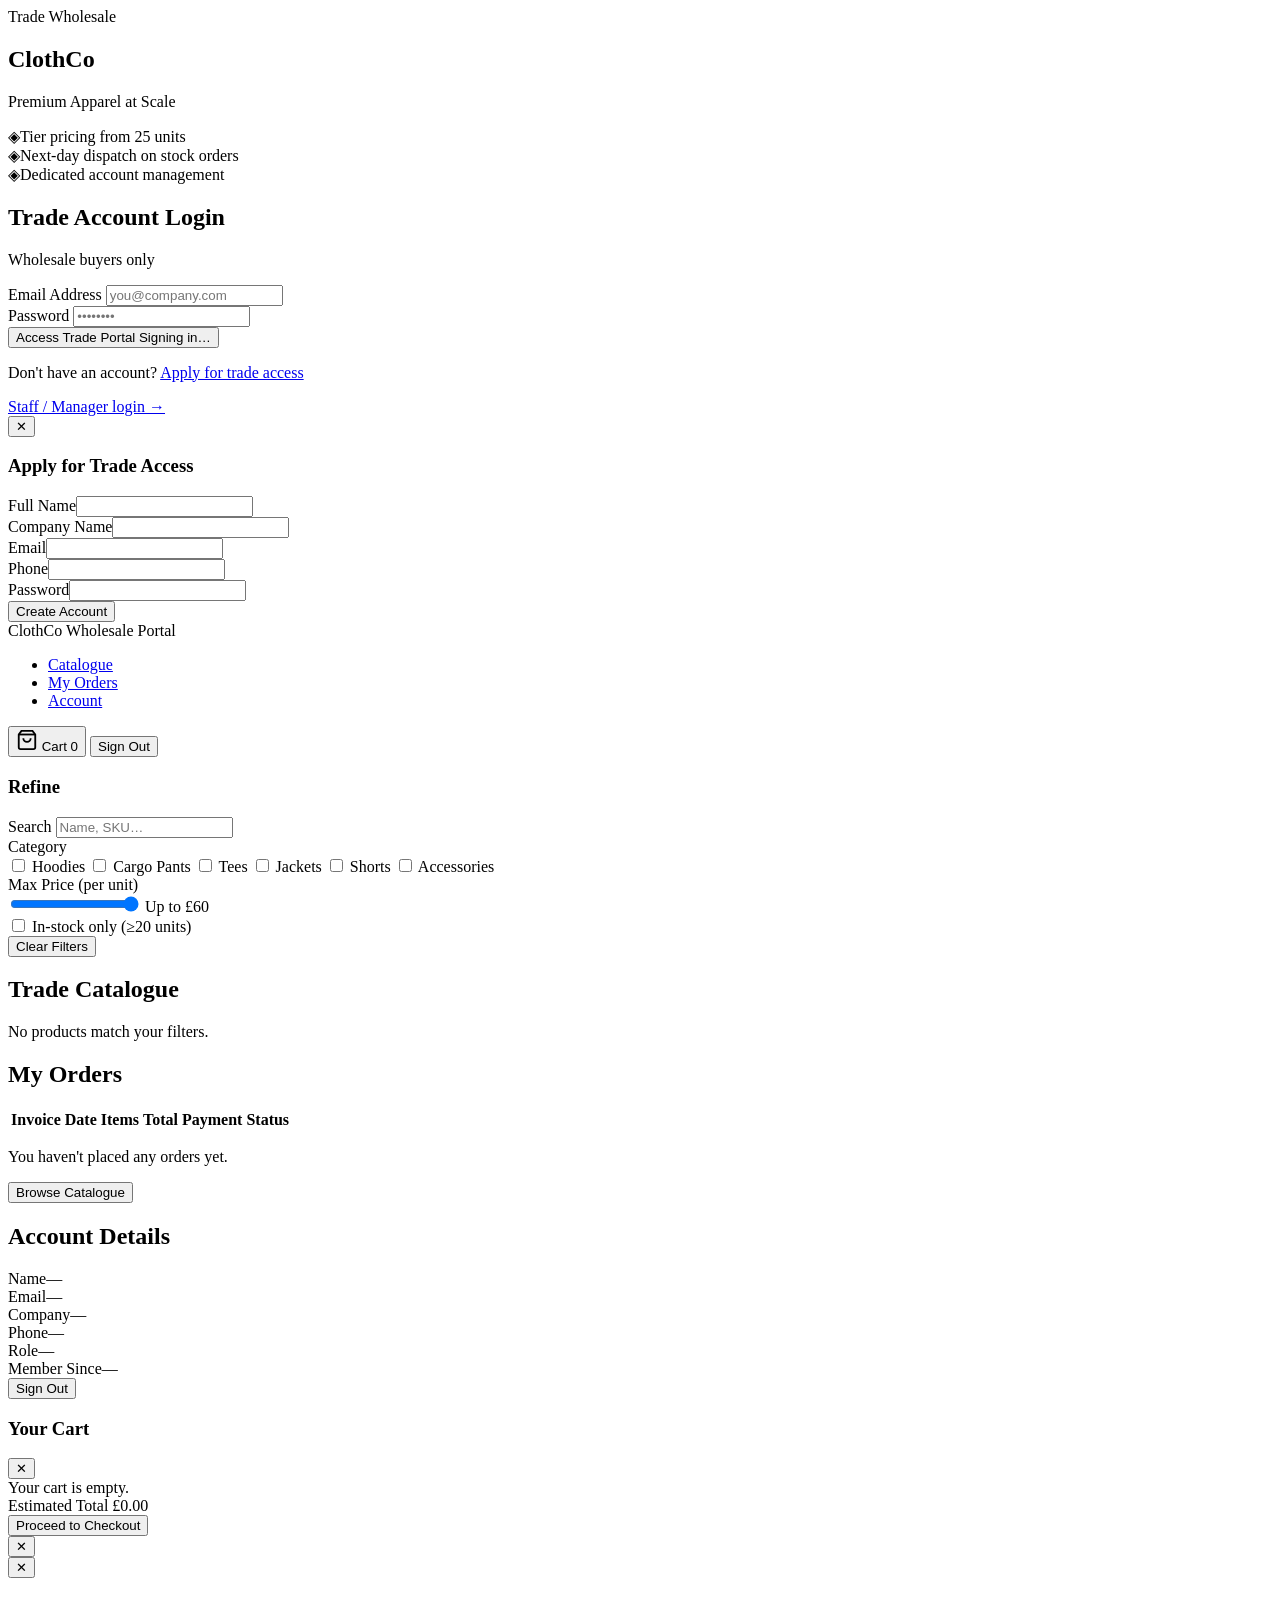
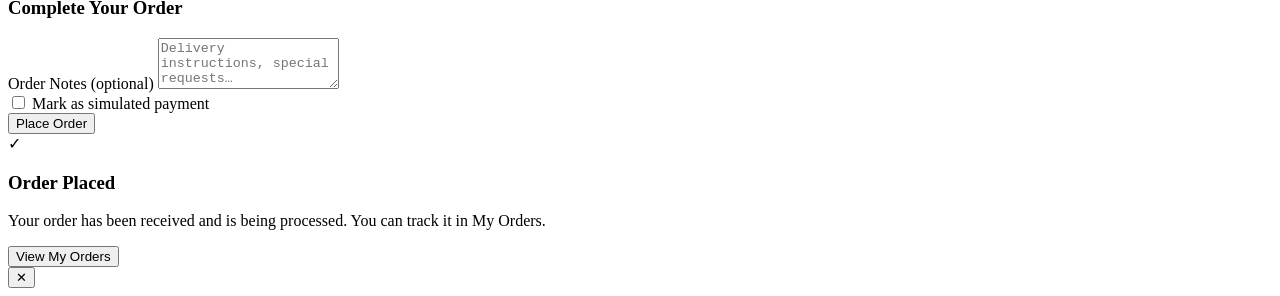
==== frontend/client/index.html @ d1ecea9d "Initial commit — ClothCo B2B wholesale platform with Docker support Co-Authored-By: Claude Sonnet 4." ====
<!DOCTYPE html>
<html lang="en">
<head>
  <meta charset="UTF-8" />
  <meta name="viewport" content="width=device-width, initial-scale=1.0" />
  <title>ClothCo Wholesale</title>
  <link rel="preconnect" href="https://fonts.googleapis.com" />
  <link rel="preconnect" href="https://fonts.gstatic.com" crossorigin />
  <link href="https://fonts.googleapis.com/css2?family=Playfair+Display:wght@400;600;700;900&family=Inter:wght@300;400;500;600&family=JetBrains+Mono:wght@400;500&display=swap" rel="stylesheet" />
  <link rel="stylesheet" href="/css/client.css" />
</head>
<body>
  <!-- ── Loading Overlay ── -->
  <div id="loading-overlay" class="loading-overlay">
    <div class="loading-spinner"></div>
  </div>

  <!-- ── Toast Notification ── -->
  <div id="toast" class="toast"></div>

  <!-- ══════════════════════════════════════════════════════ -->
  <!--  PAGE: LOGIN                                           -->
  <!-- ══════════════════════════════════════════════════════ -->
  <div id="page-login" class="page active">
    <section class="hero">
      <div class="hero-bg"></div>
      <div class="hero-content">
        <div class="brand-lockup">
          <span class="brand-eyebrow">Trade Wholesale</span>
          <h1 class="brand-name">ClothCo</h1>
          <p class="brand-tagline">Premium Apparel at Scale</p>
        </div>
        <div class="value-props">
          <div class="vp-item"><span class="vp-icon">◈</span><span>Tier pricing from 25 units</span></div>
          <div class="vp-item"><span class="vp-icon">◈</span><span>Next-day dispatch on stock orders</span></div>
          <div class="vp-item"><span class="vp-icon">◈</span><span>Dedicated account management</span></div>
        </div>
      </div>
      <div class="login-panel">
        <div class="login-card">
          <h2 class="login-title">Trade Account Login</h2>
          <p class="login-subtitle">Wholesale buyers only</p>
          <form id="login-form">
            <div class="form-group">
              <label for="login-email">Email Address</label>
              <input type="email" id="login-email" placeholder="you@company.com" required />
            </div>
            <div class="form-group">
              <label for="login-password">Password</label>
              <input type="password" id="login-password" placeholder="••••••••" required />
            </div>
            <div id="login-error" class="form-error hidden"></div>
            <button type="submit" class="btn btn-primary btn-full" id="login-btn">
              <span class="btn-text">Access Trade Portal</span>
              <span class="btn-loader hidden">Signing in…</span>
            </button>
          </form>
          <p class="login-footer">Don't have an account? <a href="#" id="show-register">Apply for trade access</a></p>
          <div class="staff-link">
            <a href="/dashboard" class="staff-link-btn">Staff / Manager login →</a>
          </div>
        </div>
      </div>
    </section>
  </div>

  <!-- ── Register Modal ── -->
  <div id="modal-register" class="modal hidden">
    <div class="modal-backdrop"></div>
    <div class="modal-box">
      <button class="modal-close" data-modal="modal-register">✕</button>
      <h3 class="modal-title">Apply for Trade Access</h3>
      <form id="register-form">
        <div class="form-row">
          <div class="form-group"><label>Full Name</label><input type="text" id="reg-name" required /></div>
          <div class="form-group"><label>Company Name</label><input type="text" id="reg-company" /></div>
        </div>
        <div class="form-row">
          <div class="form-group"><label>Email</label><input type="email" id="reg-email" required /></div>
          <div class="form-group"><label>Phone</label><input type="tel" id="reg-phone" /></div>
        </div>
        <div class="form-group"><label>Password</label><input type="password" id="reg-password" required /></div>
        <div id="reg-error" class="form-error hidden"></div>
        <button type="submit" class="btn btn-primary btn-full">Create Account</button>
      </form>
    </div>
  </div>

  <!-- ══════════════════════════════════════════════════════ -->
  <!--  AUTHENTICATED APP SHELL                               -->
  <!-- ══════════════════════════════════════════════════════ -->
  <div id="app-shell" class="app-shell hidden">
    <!-- Top Navigation -->
    <nav class="topnav">
      <div class="topnav-brand">
        <span class="topnav-logo">ClothCo</span>
        <span class="topnav-tagline">Wholesale Portal</span>
      </div>
      <ul class="topnav-links">
        <li><a href="#" data-view="catalog" class="nav-link active">Catalogue</a></li>
        <li><a href="#" data-view="orders" class="nav-link">My Orders</a></li>
        <li><a href="#" data-view="account" class="nav-link">Account</a></li>
      </ul>
      <div class="topnav-actions">
        <button class="cart-btn" id="cart-toggle-btn">
          <svg width="22" height="22" viewBox="0 0 24 24" fill="none" stroke="currentColor" stroke-width="2"><path d="M6 2L3 6v14a2 2 0 002 2h14a2 2 0 002-2V6l-3-4z"/><line x1="3" y1="6" x2="21" y2="6"/><path d="M16 10a4 4 0 01-8 0"/></svg>
          Cart
          <span class="cart-count hidden" id="cart-count">0</span>
        </button>
        <button class="btn btn-ghost" id="logout-btn">Sign Out</button>
      </div>
    </nav>

    <!-- ── VIEW: CATALOG ── -->
    <div id="view-catalog" class="view active">
      <div class="catalog-layout">
        <!-- Sidebar Filters -->
        <aside class="filters-sidebar">
          <h3 class="filters-title">Refine</h3>
          <div class="filter-section">
            <label class="filter-label">Search</label>
            <input type="text" id="search-input" class="filter-input" placeholder="Name, SKU…" />
          </div>
          <div class="filter-section">
            <label class="filter-label">Category</label>
            <div class="checkbox-group" id="category-filters">
              <label class="checkbox-item"><input type="checkbox" value="Hoodies" /> Hoodies</label>
              <label class="checkbox-item"><input type="checkbox" value="Cargo Pants" /> Cargo Pants</label>
              <label class="checkbox-item"><input type="checkbox" value="Tees" /> Tees</label>
              <label class="checkbox-item"><input type="checkbox" value="Jackets" /> Jackets</label>
              <label class="checkbox-item"><input type="checkbox" value="Shorts" /> Shorts</label>
              <label class="checkbox-item"><input type="checkbox" value="Accessories" /> Accessories</label>
            </div>
          </div>
          <div class="filter-section">
            <label class="filter-label">Max Price (per unit)</label>
            <div class="range-wrapper">
              <input type="range" id="price-range" min="0" max="60" value="60" />
              <span id="price-range-val">Up to £60</span>
            </div>
          </div>
          <div class="filter-section">
            <label class="checkbox-item toggle-item">
              <input type="checkbox" id="in-stock-toggle" />
              In-stock only (≥20 units)
            </label>
          </div>
          <button class="btn btn-ghost btn-full" id="clear-filters">Clear Filters</button>
        </aside>

        <!-- Product Grid -->
        <main class="catalog-main">
          <div class="catalog-header">
            <h2 class="catalog-heading">Trade Catalogue</h2>
            <span class="catalog-count" id="catalog-count"></span>
          </div>
          <div class="product-grid" id="product-grid">
            <!-- injected by JS -->
          </div>
          <div class="empty-state hidden" id="catalog-empty">
            <p>No products match your filters.</p>
          </div>
        </main>
      </div>
    </div>

    <!-- ── VIEW: ORDERS ── -->
    <div id="view-orders" class="view hidden">
      <div class="view-inner">
        <h2 class="view-heading">My Orders</h2>
        <div class="orders-table-wrap">
          <table class="data-table" id="orders-table">
            <thead>
              <tr>
                <th>Invoice</th>
                <th>Date</th>
                <th>Items</th>
                <th>Total</th>
                <th>Payment</th>
                <th>Status</th>
                <th></th>
              </tr>
            </thead>
            <tbody id="orders-tbody"></tbody>
          </table>
          <div class="empty-state hidden" id="orders-empty">
            <p>You haven't placed any orders yet.</p>
            <button class="btn btn-primary" data-view="catalog">Browse Catalogue</button>
          </div>
        </div>
      </div>
    </div>

    <!-- ── VIEW: ACCOUNT ── -->
    <div id="view-account" class="view hidden">
      <div class="view-inner account-panel">
        <h2 class="view-heading">Account Details</h2>
        <div class="account-card">
          <div class="account-field"><span class="account-label">Name</span><span id="acc-name">—</span></div>
          <div class="account-field"><span class="account-label">Email</span><span id="acc-email">—</span></div>
          <div class="account-field"><span class="account-label">Company</span><span id="acc-company">—</span></div>
          <div class="account-field"><span class="account-label">Phone</span><span id="acc-phone">—</span></div>
          <div class="account-field"><span class="account-label">Role</span><span id="acc-role">—</span></div>
          <div class="account-field"><span class="account-label">Member Since</span><span id="acc-since">—</span></div>
        </div>
        <button class="btn btn-danger" id="account-logout-btn">Sign Out</button>
      </div>
    </div>
  </div>

  <!-- ── Cart Drawer ── -->
  <div id="cart-drawer" class="cart-drawer hidden">
    <div class="cart-drawer-backdrop" id="cart-backdrop"></div>
    <div class="cart-drawer-panel">
      <div class="cart-drawer-header">
        <h3>Your Cart</h3>
        <button class="cart-close" id="cart-close-btn">✕</button>
      </div>
      <div class="cart-items" id="cart-items">
        <!-- injected -->
      </div>
      <div class="cart-empty hidden" id="cart-empty-msg">Your cart is empty.</div>
      <div class="cart-footer" id="cart-footer">
        <div class="cart-total">
          <span>Estimated Total</span>
          <span class="cart-total-val" id="cart-total-val">£0.00</span>
        </div>
        <button class="btn btn-primary btn-full" id="checkout-btn">Proceed to Checkout</button>
      </div>
    </div>
  </div>

  <!-- ── Product Detail Modal ── -->
  <div id="modal-product" class="modal hidden">
    <div class="modal-backdrop"></div>
    <div class="modal-box modal-box-lg">
      <button class="modal-close" data-modal="modal-product">✕</button>
      <div id="product-detail-content"></div>
    </div>
  </div>

  <!-- ── Checkout Modal ── -->
  <div id="modal-checkout" class="modal hidden">
    <div class="modal-backdrop"></div>
    <div class="modal-box">
      <button class="modal-close" data-modal="modal-checkout">✕</button>
      <h3 class="modal-title">Complete Your Order</h3>
      <form id="checkout-form">
        <div class="form-group">
          <label>Order Notes (optional)</label>
          <textarea id="checkout-notes" rows="3" placeholder="Delivery instructions, special requests…"></textarea>
        </div>
        <div class="form-group">
          <label class="checkbox-item">
            <input type="checkbox" id="simulated-payment" />
            Mark as simulated payment
          </label>
        </div>
        <div class="checkout-summary" id="checkout-summary"></div>
        <div id="checkout-error" class="form-error hidden"></div>
        <button type="submit" class="btn btn-primary btn-full">Place Order</button>
      </form>
    </div>
  </div>

  <!-- ── Order Confirmation Modal ── -->
  <div id="modal-confirmation" class="modal hidden">
    <div class="modal-backdrop"></div>
    <div class="modal-box text-center">
      <div class="confirm-icon">✓</div>
      <h3 class="modal-title">Order Placed</h3>
      <p class="confirm-invoice" id="confirm-invoice"></p>
      <p class="confirm-msg">Your order has been received and is being processed. You can track it in My Orders.</p>
      <button class="btn btn-primary" id="confirm-done-btn">View My Orders</button>
    </div>
  </div>

  <!-- ── Order Detail Modal ── -->
  <div id="modal-order" class="modal hidden">
    <div class="modal-backdrop"></div>
    <div class="modal-box modal-box-lg">
      <button class="modal-close" data-modal="modal-order">✕</button>
      <div id="order-detail-content"></div>
    </div>
  </div>

  <script src="/js/client.js"></script>
</body>
</html>
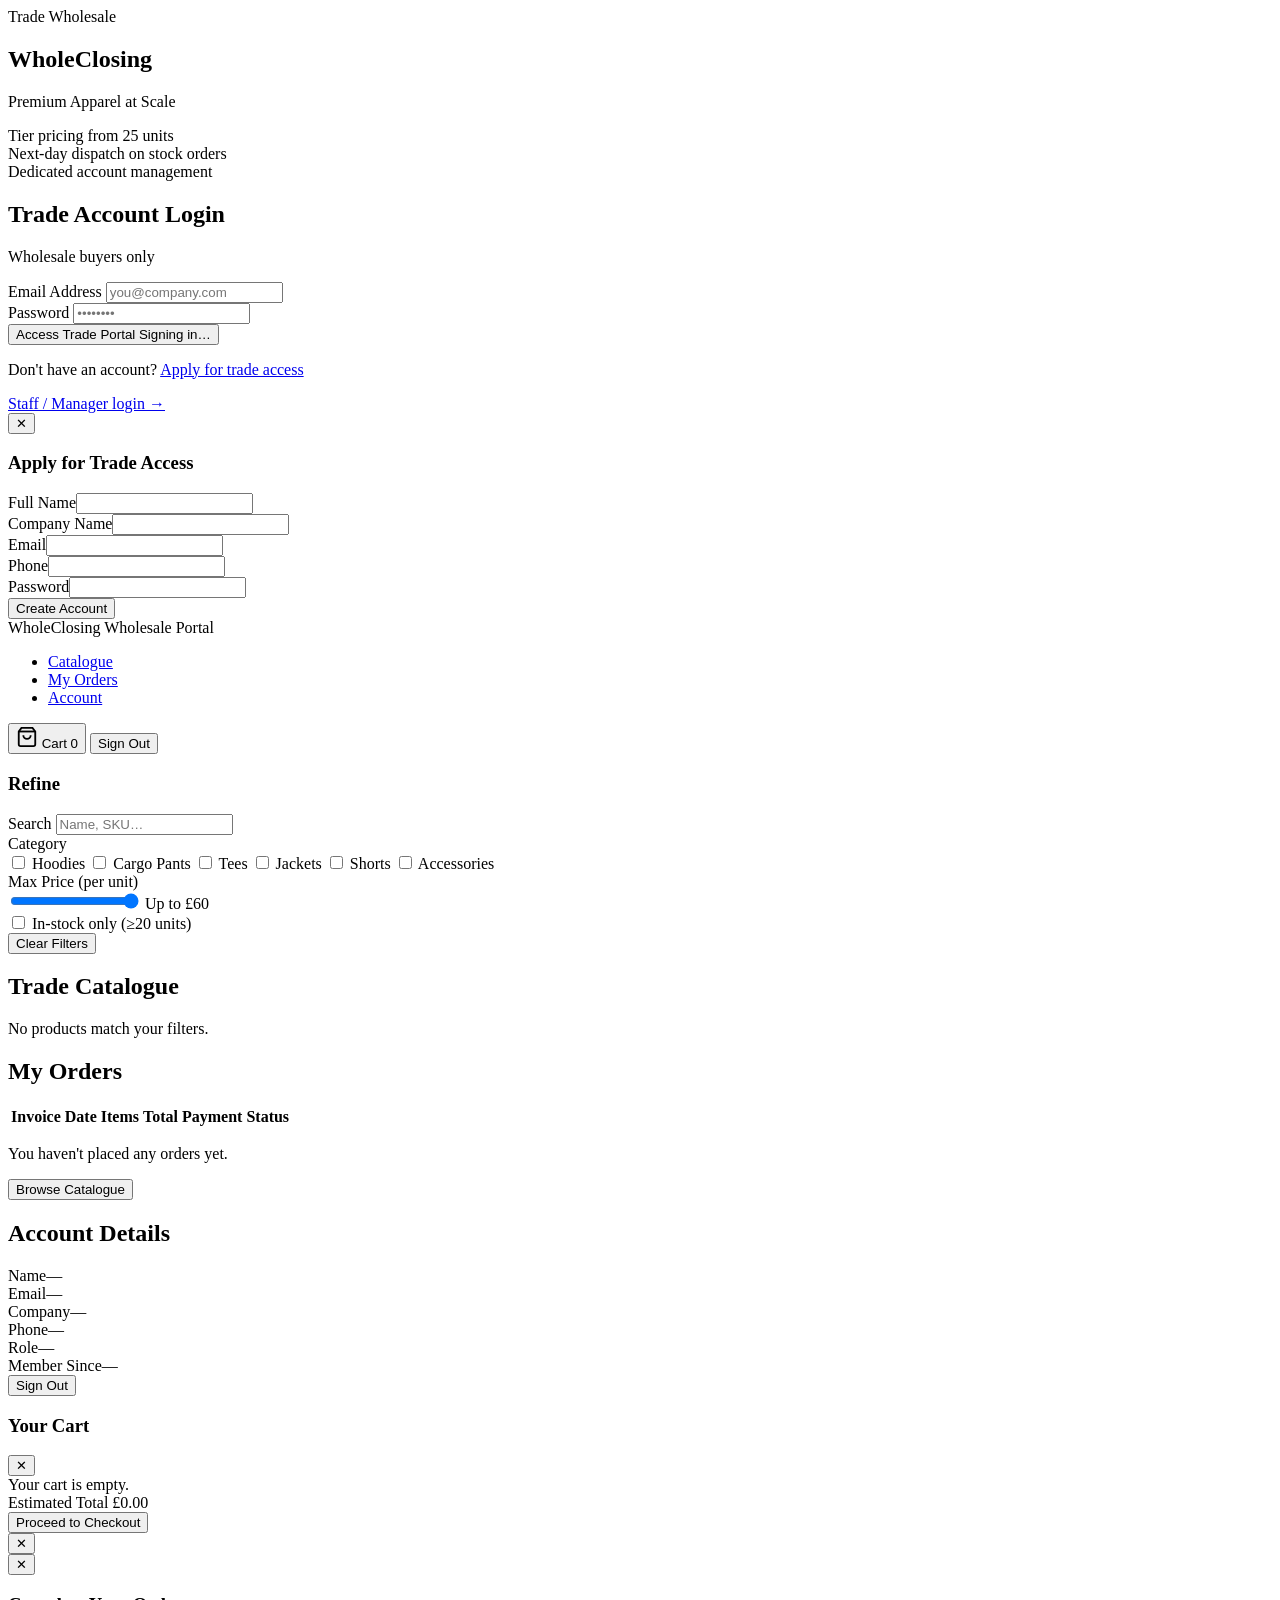
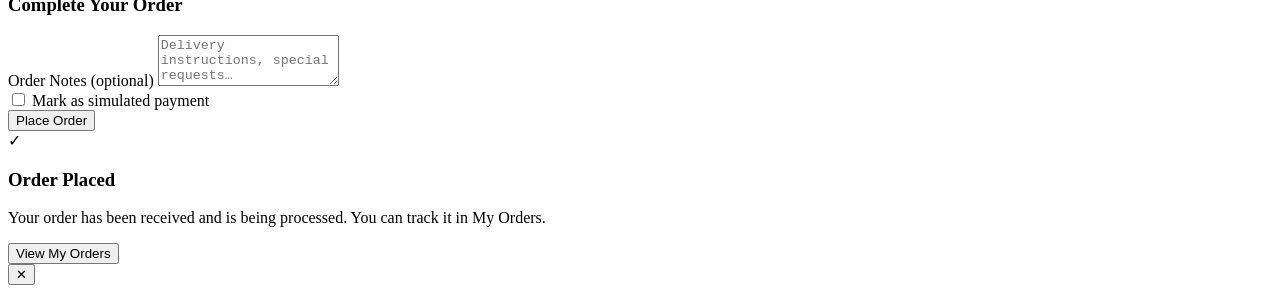
==== commit 3e477784: "Redesign UI — new color palettes, fixed login card centering Client portal: emerald green accent, fl" ====
--- a/frontend/client/index.html
+++ b/frontend/client/index.html
@@ -3,7 +3,7 @@
 <head>
   <meta charset="UTF-8" />
   <meta name="viewport" content="width=device-width, initial-scale=1.0" />
-  <title>ClothCo Wholesale</title>
+  <title>WholeClosing — B2B Wholesale</title>
   <link rel="preconnect" href="https://fonts.googleapis.com" />
   <link rel="preconnect" href="https://fonts.gstatic.com" crossorigin />
   <link href="https://fonts.googleapis.com/css2?family=Playfair+Display:wght@400;600;700;900&family=Inter:wght@300;400;500;600&family=JetBrains+Mono:wght@400;500&display=swap" rel="stylesheet" />
@@ -25,15 +25,13 @@
     <section class="hero">
       <div class="hero-bg"></div>
       <div class="hero-content">
-        <div class="brand-lockup">
-          <span class="brand-eyebrow">Trade Wholesale</span>
-          <h1 class="brand-name">ClothCo</h1>
-          <p class="brand-tagline">Premium Apparel at Scale</p>
-        </div>
+        <span class="brand-eyebrow">Trade Wholesale</span>
+        <h1 class="brand-name">WholeClosing</h1>
+        <p class="brand-tagline">Premium Apparel at Scale</p>
         <div class="value-props">
-          <div class="vp-item"><span class="vp-icon">◈</span><span>Tier pricing from 25 units</span></div>
-          <div class="vp-item"><span class="vp-icon">◈</span><span>Next-day dispatch on stock orders</span></div>
-          <div class="vp-item"><span class="vp-icon">◈</span><span>Dedicated account management</span></div>
+          <div class="vp-item"><span class="vp-icon"></span><span>Tier pricing from 25 units</span></div>
+          <div class="vp-item"><span class="vp-icon"></span><span>Next-day dispatch on stock orders</span></div>
+          <div class="vp-item"><span class="vp-icon"></span><span>Dedicated account management</span></div>
         </div>
       </div>
       <div class="login-panel">
@@ -93,7 +91,7 @@
     <!-- Top Navigation -->
     <nav class="topnav">
       <div class="topnav-brand">
-        <span class="topnav-logo">ClothCo</span>
+        <span class="topnav-logo">WholeClosing</span>
         <span class="topnav-tagline">Wholesale Portal</span>
       </div>
       <ul class="topnav-links">
